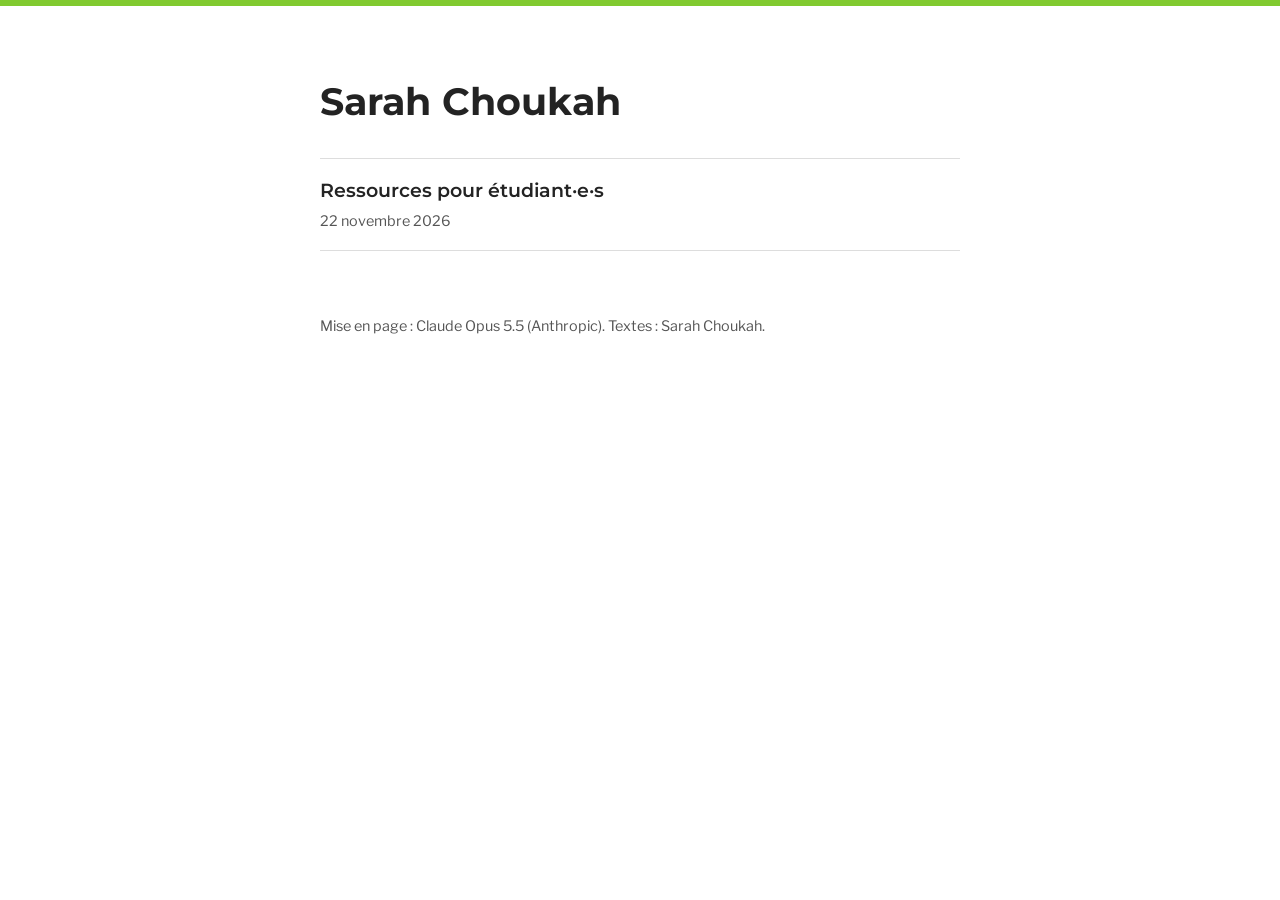
==== docs/index.html @ 5ed168db "Billets Co-Authored-By: Claude Opus 5.5 <noreply@anthropic.com>" ====
<!doctype html>
<html lang="fr-CA">
<head>
  <meta charset="utf-8">
  <meta name="viewport" content="width=device-width, initial-scale=1">
  <title>Sarah Choukah</title>
  <link rel="preconnect" href="https://fonts.googleapis.com">
  <link rel="preconnect" href="https://fonts.gstatic.com" crossorigin>
  <link rel="stylesheet" href="https://fonts.googleapis.com/css2?family=Libre+Franklin:ital,wght@0,400;0,600;1,400&family=Montserrat:wght@600;700&display=swap">
  <link rel="stylesheet" href="style.css">
</head>
<body class="accueil">
  <a class="evitement" href="#contenu">Aller au contenu</a>
  <main id="contenu">
    <h1>Sarah Choukah</h1>
    <ul class="billets">
      <li>
        <a href="ressources-etudiantes/">Ressources pour étudiant·e·s</a>
        <time datetime="2026-11-22">22 novembre 2026</time>
      </li>
    </ul>
  </main>
  <footer class="pied">
    <p>Mise en page : Claude Opus 5.5 (Anthropic). Textes : Sarah Choukah.</p>
  </footer>
</body>
</html>
---- docs/style.css ----
/* Écrit par Claude Opus 5.5 (claude-opus-5-5, Anthropic) pour Sarah Choukah, 2026-11-22.
   Palette institutionnelle UOF (normes graphiques 2026), adaptée à la lecture à l’écran :
   le vert UOF sert d’ornement seulement (2,01:1 sur blanc), les liens sont en bleu ardoise
   (7,59:1) et passent au magenta (5,97:1) au survol. Titres en Montserrat, texte courant en
   Libre Franklin, plus lisible en paragraphes et solide pour les diacritiques. */

:root {
  --vert: #81CA30;
  --noir: #232323;
  --ardoise: #36586B;
  --magenta: #A43594;
  --fond: #ffffff;
  --fond-doux: #F5F5F5;
  --texte: #232323;
  --texte-2: #555555;
  --trait: #dddddd;
  --lien: var(--ardoise);
  --lien-survol: var(--magenta);
  --titre: 'Montserrat', system-ui, sans-serif;
  --courant: 'Libre Franklin', system-ui, sans-serif;
}

@media (prefers-color-scheme: dark) {
  :root {
    --fond: #1c1c1c;
    --fond-doux: #262626;
    --texte: #ececec;
    --texte-2: #b5b5b5;
    --trait: #3a3a3a;
    --lien: #9fd66a;          /* vert UOF éclairci : 10:1 sur le fond sombre */
    --lien-survol: #e08ad3;   /* magenta éclairci */
  }
}

*, *::before, *::after { box-sizing: border-box; }

html { -webkit-text-size-adjust: 100%; }

body {
  margin: 0;
  background: var(--fond);
  color: var(--texte);
  font-family: var(--courant);
  font-size: 1.125rem;
  line-height: 1.65;
  border-top: 6px solid var(--vert);
  /* Le français est plus long que l’anglais : coupure des mots et texte aligné à gauche */
  hyphens: auto;
  -webkit-hyphens: auto;
  overflow-wrap: break-word;
}

main, .entete, .pied {
  max-width: 42rem;
  margin: 0 auto;
  padding: 0 1rem;
}

.entete { padding-top: 1.5rem; }

.nom-site {
  font-family: var(--titre);
  font-weight: 700;
  font-size: 0.95rem;
  letter-spacing: 0.02em;
  color: var(--texte);
  text-decoration: none;
}
.nom-site:hover { color: var(--lien-survol); }

h1, h2, h3, h4 {
  font-family: var(--titre);
  font-weight: 700;
  line-height: 1.25;
  hyphens: manual;
  -webkit-hyphens: manual;
  text-wrap: balance;
}

h1 {
  font-size: clamp(1.75rem, 5vw, 2.4rem);
  margin: 2rem 0 0.5rem;
  color: var(--texte);
}

h2 {
  font-size: 1.35rem;
  margin: 2.75rem 0 0.75rem;
  padding-top: 0.75rem;
  border-top: 2px solid var(--vert);
  color: var(--texte);
  scroll-margin-top: 1rem;
}

h3 { font-size: 1.1rem; font-weight: 600; margin: 1.75rem 0 0.5rem; }

p { margin: 0 0 1rem; }

a {
  color: var(--lien);
  text-decoration: underline;
  text-decoration-thickness: 1px;
  text-underline-offset: 0.18em;
}
a:hover { color: var(--lien-survol); text-decoration-thickness: 2px; }
a:focus-visible {
  outline: 3px solid var(--ardoise);
  outline-offset: 2px;
  border-radius: 2px;
}

ul { padding-left: 1.25rem; margin: 0 0 1rem; }
li { margin: 0 0 0.6rem; }
li::marker { color: var(--vert); }

blockquote {
  margin: 1.25rem 0;
  padding: 0.75rem 1rem;
  background: var(--fond-doux);
  border-left: 4px solid var(--vert);
}
blockquote p:last-child { margin-bottom: 0; }

.meta { color: var(--texte-2); font-size: 0.95rem; margin-bottom: 1.5rem; }

/* Sommaire */
.sommaire {
  background: var(--fond-doux);
  padding: 1rem 1.25rem 0.5rem;
  margin: 1.5rem 0 1rem;
  border-radius: 0.5rem;
}
.sommaire h2 {
  font-size: 0.85rem;
  text-transform: uppercase;
  letter-spacing: 0.06em;
  border: 0;
  padding: 0;
  margin: 0 0 0.5rem;
  color: var(--texte-2);
}
.sommaire ul { columns: 2 15rem; column-gap: 2rem; padding-left: 1rem; font-size: 0.98rem; }
.sommaire li { margin-bottom: 0.35rem; break-inside: avoid; hyphens: manual; -webkit-hyphens: manual; }

/* Accueil */
.accueil main { padding-top: 2.5rem; }
.billets { list-style: none; padding: 0; margin: 2rem 0; }
.billets li {
  padding: 1rem 0;
  border-bottom: 1px solid var(--trait);
  margin: 0;
}
.billets li:first-child { border-top: 1px solid var(--trait); }
.billets a {
  font-family: var(--titre);
  font-weight: 600;
  font-size: 1.2rem;
  text-decoration: none;
  color: var(--texte);
}
.billets a:hover { color: var(--lien-survol); text-decoration: underline; }
.billets time { display: block; color: var(--texte-2); font-size: 0.9rem; margin-top: 0.2rem; }
.resume { margin: 0.4rem 0 0; }

/* Pied de page */
.pied {
  margin-top: 4rem;
  padding-bottom: 2.5rem;
  font-size: 0.9rem;
  color: var(--texte-2);
}

/* Lien d’évitement pour la navigation au clavier */
.evitement {
  position: absolute;
  left: -999px;
  top: 0.5rem;
  background: var(--noir);
  color: #fff;
  padding: 0.5rem 0.75rem;
  z-index: 10;
}
.evitement:focus { left: 0.5rem; }

@media print {
  body { border-top: 0; font-size: 11pt; }
  .sommaire, .pied, .entete, .evitement { display: none; }
  a { color: inherit; }
}
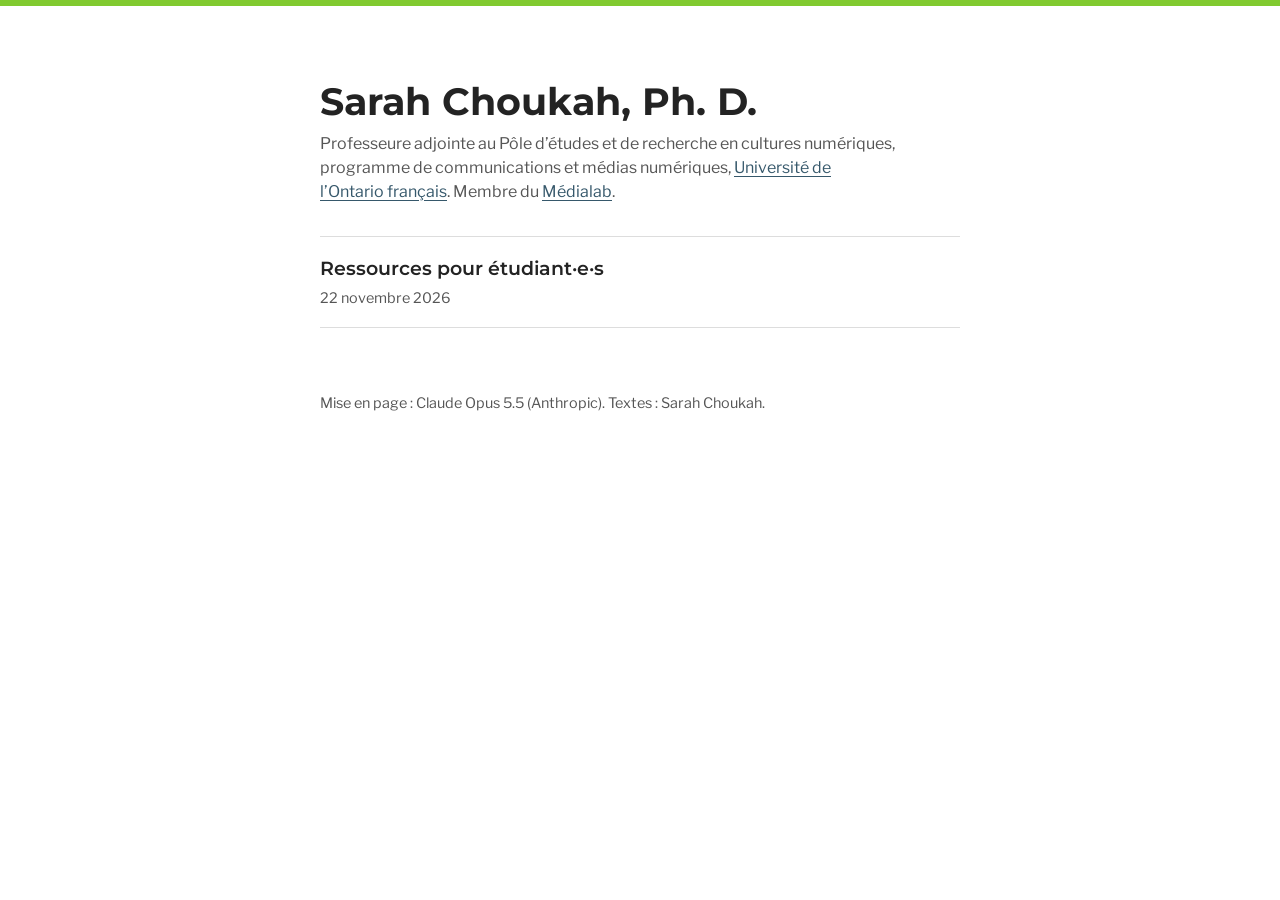
==== commit 3b68a7b3: "Mise à jour du site (2026-11-22)" ====
--- a/docs/index.html
+++ b/docs/index.html
@@ -3,7 +3,7 @@
 <head>
   <meta charset="utf-8">
   <meta name="viewport" content="width=device-width, initial-scale=1">
-  <title>Sarah Choukah</title>
+  <title>Sarah Choukah, Ph. D.</title>
   <link rel="preconnect" href="https://fonts.googleapis.com">
   <link rel="preconnect" href="https://fonts.gstatic.com" crossorigin>
   <link rel="stylesheet" href="https://fonts.googleapis.com/css2?family=Libre+Franklin:ital,wght@0,400;0,600;1,400&family=Montserrat:wght@600;700&display=swap">
@@ -12,7 +12,8 @@
 <body class="accueil">
   <a class="evitement" href="#contenu">Aller au contenu</a>
   <main id="contenu">
-    <h1>Sarah Choukah</h1>
+    <h1>Sarah Choukah, Ph. D.</h1>
+    <p class="titres">Professeure adjointe au Pôle d’études et de recherche en cultures numériques, programme de communications et médias numériques, <a href="https://uontario.ca">Université de l’Ontario français</a>. Membre du <a href="https://culturesnumeriques.org">Médialab</a>.</p>
     <ul class="billets">
       <li>
         <a href="ressources-etudiantes/">Ressources pour étudiant·e·s</a>
--- a/docs/style.css
+++ b/docs/style.css
@@ -187,3 +187,15 @@
   .sommaire, .pied, .entete, .evitement { display: none; }
   a { color: inherit; }
 }
+
+/* Titres et affiliation sous le nom du site */
+.titres {
+  margin: 0.35rem 0 0;
+  color: var(--texte-2);
+  font-size: 0.9rem;
+  line-height: 1.5;
+  hyphens: manual;
+  -webkit-hyphens: manual;
+}
+.accueil .titres { font-size: 1rem; max-width: 36rem; }
+.accueil h1 { margin-bottom: 0.25rem; }
